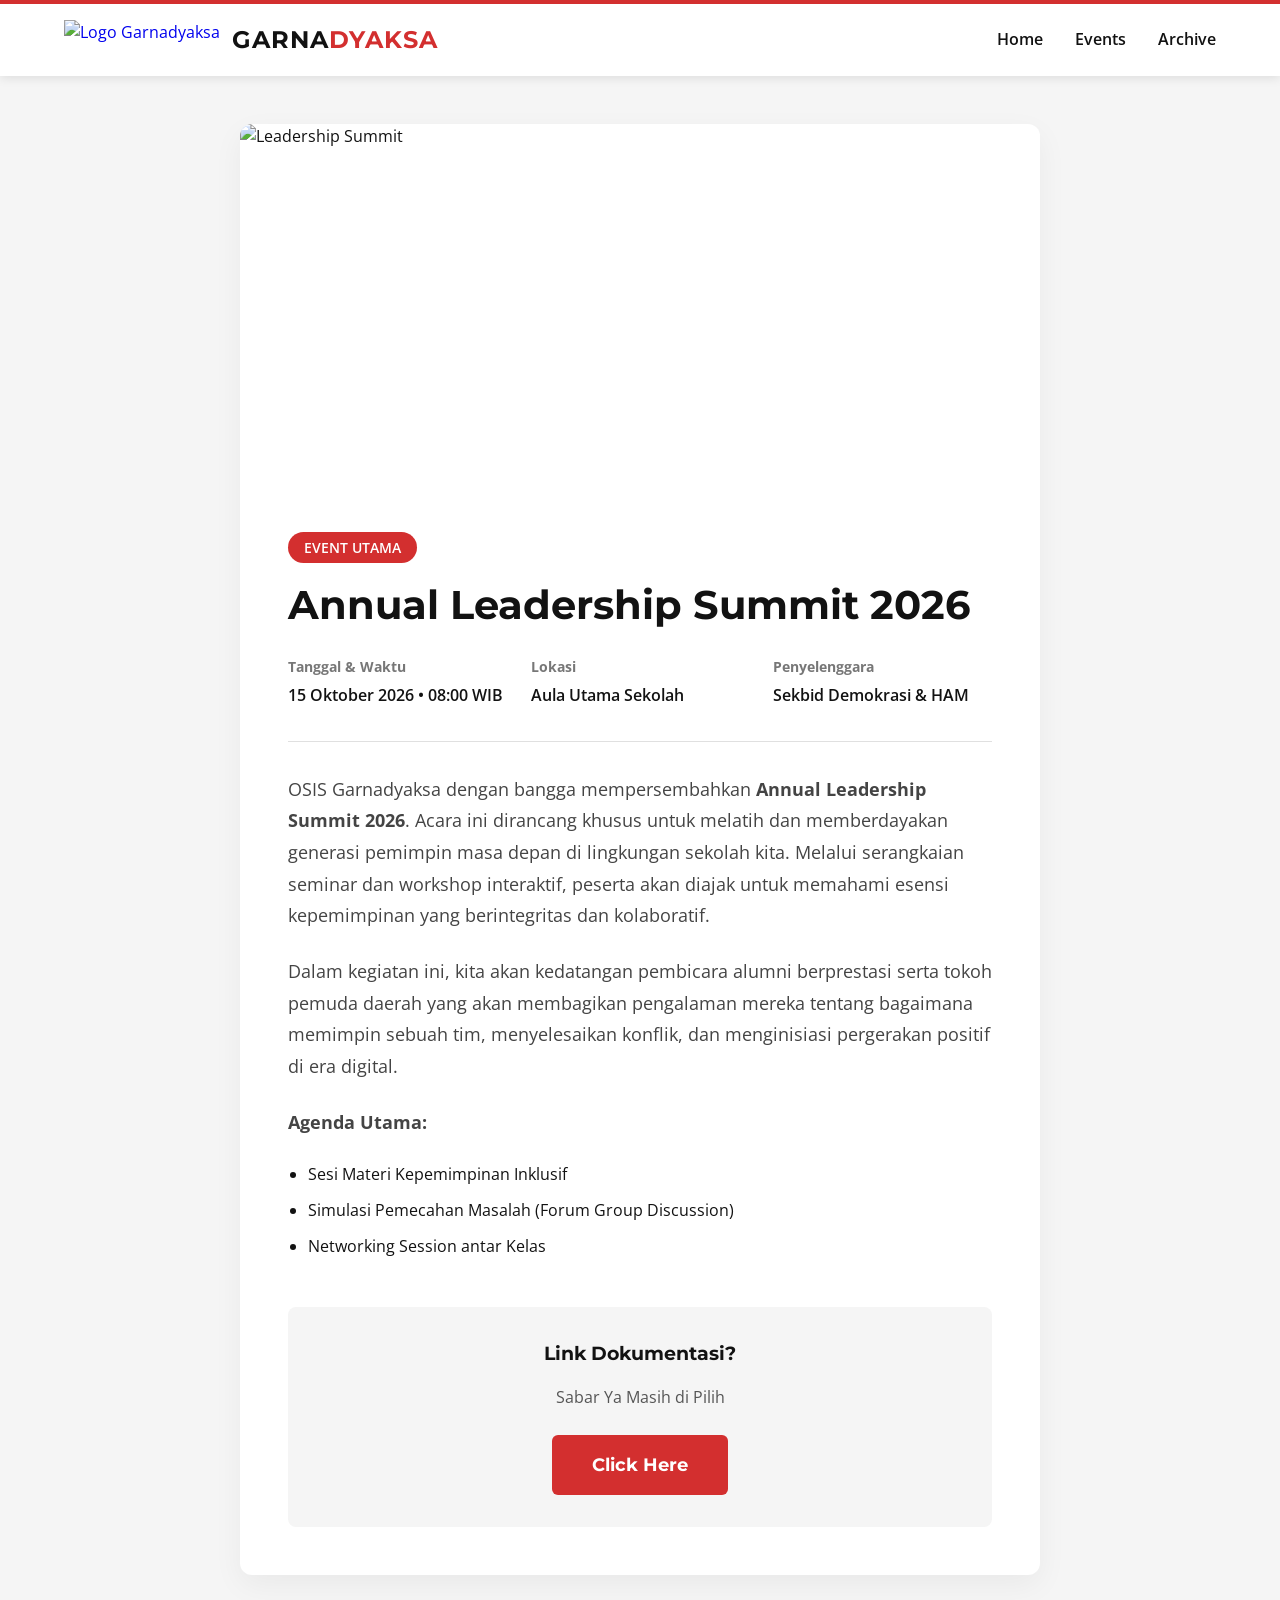
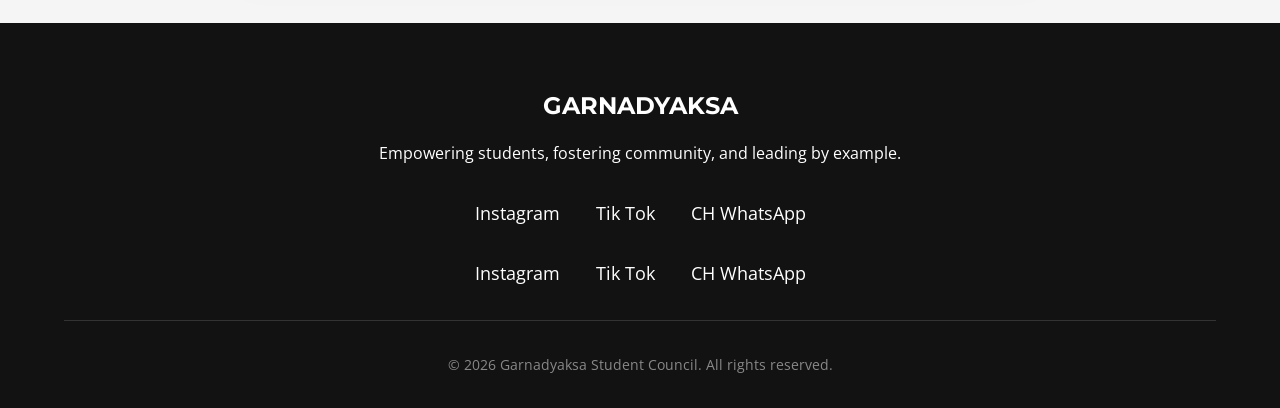
==== event/event.html @ 120b54b3 "プライベートも" ====
<!DOCTYPE html>
<html lang="en">
<head>
    <meta charset="UTF-8">
    <meta name="viewport" content="width=device-width, initial-scale=1.0">
    <title>Annual Leadership Summit | Garnadyaksa</title>
    
    <link href="https://fonts.googleapis.com/css2?family=Montserrat:wght@700&family=Open+Sans:wght@400;600&display=swap" rel="stylesheet">
    
    <link rel="stylesheet" href="../homepage.css">
    <link rel="stylesheet" href="../event.css">
</head>
<body>

    <header>
        <a href="../homepage/homepage.html" class="logo">
            <img src="https://raw.githubusercontent.com/Renzsy17/Hwhehehe/refs/heads/main/22493053-5ec3-48b7-905f-f6b8067cf35c_removalai_preview.png" alt="Logo Garnadyaksa">
            <div class="logo-text">GARNA<span>DYAKSA</span></div>
        </a>
        <nav>
            <a href="../homepage/homepage.html">Home</a>
            <a href="../homepage/homepage.html#current-events">Events</a>
            <a href="../homepage/homepage.html#archive">Archive</a>
        </nav>
    </header>

    <main class="event-page-bg">
        <article class="article-wrapper">
            
            <img src="https://images.unsplash.com/photo-1540575467063-178a50c2df87?q=80&w=1200&auto=format&fit=crop" alt="Leadership Summit" class="article-hero-img">
            
            <div class="article-content">
                <span class="article-category">Event Utama</span>
                <h1 class="article-title">Annual Leadership Summit 2026</h1>
                
                <div class="article-meta-grid">
                    <div class="meta-box">
                        <h5>Tanggal & Waktu</h5>
                        <p>15 Oktober 2026 • 08:00 WIB</p>
                    </div>
                    <div class="meta-box">
                        <h5>Lokasi</h5>
                        <p>Aula Utama Sekolah</p>
                    </div>
                    <div class="meta-box">
                        <h5>Penyelenggara</h5>
                        <p>Sekbid Demokrasi & HAM</p>
                    </div>
                </div>

                <div class="article-body">
                    <p>OSIS Garnadyaksa dengan bangga mempersembahkan <strong>Annual Leadership Summit 2026</strong>. Acara ini dirancang khusus untuk melatih dan memberdayakan generasi pemimpin masa depan di lingkungan sekolah kita. Melalui serangkaian seminar dan workshop interaktif, peserta akan diajak untuk memahami esensi kepemimpinan yang berintegritas dan kolaboratif.</p>
                    
                    <p>Dalam kegiatan ini, kita akan kedatangan pembicara alumni berprestasi serta tokoh pemuda daerah yang akan membagikan pengalaman mereka tentang bagaimana memimpin sebuah tim, menyelesaikan konflik, dan menginisiasi pergerakan positif di era digital.</p>
                    
                    <p><strong>Agenda Utama:</strong></p>
                    <ul>
                        <li style="margin-left: 20px; margin-bottom: 10px;">Sesi Materi Kepemimpinan Inklusif</li>
                        <li style="margin-left: 20px; margin-bottom: 10px;">Simulasi Pemecahan Masalah (Forum Group Discussion)</li>
                        <li style="margin-left: 20px; margin-bottom: 10px;">Networking Session antar Kelas</li>
                    </ul>
                </div>

                <div class="article-cta">
                    <h3 style="margin-bottom: 1rem;">Link Dokumentasi?</h3>
                    <p style="margin-bottom: 1.5rem; color: #555;">Sabar Ya Masih di Pilih</p>
                    <a href="#" class="btn-register">Click Here</a>
                </div>

            </div>
        </article>
    </main>

    <footer>
        <div class="footer-content">
            <h2>GARNADYAKSA</h2>
            <p>Empowering students, fostering community, and leading by example.</p>
             <div class="social-links">
    <a href="https://www.instagram.com/osis.garnadyaksa" target="_blank">Instagram</a>
    <a href="https://www.tiktok.com/@osissman1bawang" target="_blank">Tik Tok</a>
    <a href="https://whatsapp.com/channel/0029Vb3XNrkBqbr2sA5l6531" target="_blank">CH WhatsApp</a>
</div> <div class="social-links">
     <a href="https://www.instagram.com/osis.garnadyaksa" target="_blank">Instagram</a>
     <a href="https://www.tiktok.com/@osissman1bawang" target="_blank">Tik Tok</a>
     <a href="https://whatsapp.com/channel/0029Vb3XNrkBqbr2sA5l6531" target="_blank">CH WhatsApp</a>
 </div>
        </div>
        <div class="copyright">
            &copy; 2026 Garnadyaksa Student Council. All rights reserved.
        </div>
    </footer>

</body>
</html>
---- homepage.css ----
/* --- CSS Variables based on PDR Palette --- */
:root {
    --primary-red: #D32F2F;
    --deep-black: #121212;
    --clean-white: #FFFFFF;
    --slate-gray: #F5F5F5;
    
    --font-heading: 'Montserrat', sans-serif;
    --font-body: 'Open Sans', sans-serif;
}

/* --- Reset & Base Styles --- */
* {
    margin: 0;
    padding: 0;
    box-sizing: border-box;
}

body {
    font-family: var(--font-body);
    background-color: var(--clean-white);
    color: var(--deep-black);
    line-height: 1.6;
}

h1, h2, h3 {
    font-family: var(--font-heading);
    color: var(--deep-black);
}

a {
    text-decoration: none;
    transition: color 0.3s ease;
}

/* --- Navigation & Sticky Header --- */
header {
    position: sticky;
    top: 0;
    background-color: var(--clean-white);
    box-shadow: 0 2px 10px rgba(0,0,0,0.1);
    z-index: 1000;
    display: flex;
    justify-content: space-between;
    align-items: center;
    padding: 1rem 5%;
    border-top: 4px solid var(--primary-red);
}

/* --- Pengaturan Logo + Gambar --- */
.logo {
    display: flex;
    align-items: center;
    gap: 12px;
    text-decoration: none;
}

.logo img, .logo-img {
    height: 40px !important; 
    width: auto;
    object-fit: contain;
    flex-shrink: 0; 
}

/* Mempertahankan Font dan Warna Hitam */
.logo-text {
    font-family: var(--font-heading); 
    font-size: 1.5rem;
    color: var(--deep-black);
    letter-spacing: 1px;
    font-weight: 700;
}

.logo-text span {
    color: var(--primary-red); 
}

nav {
    display: flex;
    align-items: center;
}

nav a {
    color: var(--deep-black);
    margin-left: 2rem;
    font-weight: 600;
}

nav a:hover {
    color: var(--primary-red);
}

/* --- Section Container --- */
section {
    padding: 5rem 5%;
}

.section-title {
    text-align: center;
    font-size: 2.5rem;
    margin-bottom: 3rem;
    text-transform: uppercase;
}

/* --- Hero Section --- */
#hero {
    height: 28vh;
    display: flex;
    flex-direction: column;
    justify-content: center;
    align-items: center;
    text-align: center;
    /* Placeholder background image with dark overlay */
    background: linear-gradient(rgba(18, 18, 18, 0.1), rgba(18, 18, 18, 0.2)), url('https://raw.githubusercontent.com/Renzsy17/Hwhehehe/refs/heads/main/IMG-20260318-WA0023.jpg') center/cover no-repeat;
    color: var(--clean-white);
    padding: 0 20px;
}

/* #hero h1 {
    color: var(--clean-white);
    font-size: clamp(3rem, 5vw, 5rem);
    margin-bottom: 1rem;
    letter-spacing: 2px;
}

#hero p {
    font-size: 1.2rem;
    margin-bottom: 2rem;
    max-width: 600px;
}

.btn-primary {
    background-color: var(--primary-red);
    color: var(--clean-white);
    padding: 1rem 2rem;
    font-family: var(--font-heading);
    font-size: 1rem;
    border-radius: 4px;
    transition: background-color 0.3s ease, transform 0.2s ease;
}

.btn-primary:hover {
    background-color: #b71c1c;
    color: var(--clean-white);
    transform: translateY(-2px);
}*/

/* --- Tentang OSIS --- */
#tentang-osis {
    background-color: var(--slate-gray);
    padding: 3rem 5%;
    text-align: left;
    border-bottom: 1px solid #FFFFFF;
}

.tentang-container {
    max-width: 800px;
    margin: 0 auto;
}

.badge {
    display: inline-block;
    background-color: var(--clean-white);
    color: var(--deep-black);
    padding: 0.3rem 0.8rem;
    font-size: 0.8rem;
    font-weight: 600;
    border-radius: 20px;
    margin-bottom: 1rem;
    text-transform: uppercase;
    letter-spacing: 1px;
}

#tentang-osis h2 {
    font-size: 2rem;
    margin-bottom: 1rem;
}

#tentang-osis p {
    font-size: 1.1rem;
    color: #444; 
}

/* --- 10 Sekbid OSIS (Horizontal Scroll) --- */
#sekbid-osis {
    background-color: var(--slate-gray); /* Latar abu-abu agar kontras dengan Tentang OSIS yang putih */
    padding: 4rem 5%;
}

.horizontal-scroll-container {
    display: flex; /* Membuat elemen berjajar ke samping */
    overflow-x: auto; /* Memunculkan scroll horizontal jika isinya melebihi layar */
    gap: 1.5rem; /* Jarak antar foto */
    padding-bottom: 1.5rem; /* Memberi ruang di bawah agar scrollbar tidak menabrak teks */
    scroll-snap-type: x mandatory; /* Membuat efek geser (swipe) lebih mulus di HP */
    -webkit-overflow-scrolling: touch;
}

/* Kustomisasi bentuk Scrollbar agar lebih estetik */
.horizontal-scroll-container::-webkit-scrollbar {
    height: 8px; /* Ketebalan scrollbar */
}
.horizontal-scroll-container::-webkit-scrollbar-track {
    background: #e0e0e0;
    border-radius: 10px;
}
.horizontal-scroll-container::-webkit-scrollbar-thumb {
    background: var(--primary-red); /* Warna scrollbar merah */
    border-radius: 10px;
}

.sekbid-item {
    flex: 0 0 200px; /* Ukuran lebar setiap kotak foto (tidak akan mengecil) */
    scroll-snap-align: start;
    text-align: center;
}

.sekbid-item img {
    width: 100%; /* Mengikuti lebar container .sekbid-item (200px) */
    aspect-ratio: 1 / 1; /* MEMAKSA gambar menjadi rasio kotak 1x1 */
    object-fit: cover; /* Agar gambar tidak gepeng saat dipotong menjadi 1x1 */
    border-radius: 12px; /* Membuat sudut foto agak membulat (opsional) */
    box-shadow: 0 4px 6px rgba(0,0,0,0.1); /* Efek bayangan tipis */
    margin-bottom: 1rem;
    background-color: #ccc;
}

.sekbid-item h4 {
    font-size: 1.1rem;
    color: var(--deep-black);
}

/* --- Event Spotlight (Current) --- */
#current-events .grid-2-col {
    display: grid;
    grid-template-columns: repeat(auto-fit, minmax(300px, 1fr));
    gap: 2rem;
    max-width: 1200px;
    margin: 0 auto;
}

.event-card {
    background-color: var(--clean-white);
    border: 1px solid var(--slate-gray);
    border-radius: 8px;
    overflow: hidden;
    box-shadow: 0 4px 6px rgba(0,0,0,0.05);
    transition: transform 0.3s ease;
}

.event-card:hover {
    transform: translateY(-5px);
}

.event-image {
    width: 100%;
    height: 200px;
    background-color: var(--slate-gray);
    object-fit: cover;
}

.event-content {
    padding: 1.5rem;
}

.event-date {
    color: var(--primary-red);
    font-weight: 600;
    font-size: 0.9rem;
    margin-bottom: 0.5rem;
    display: block;
}

.event-title {
    font-size: 1.5rem;
    margin-bottom: 1rem;
}

/* --- The Archive (Past Events) --- */
#archive {
    background-color: var(--slate-gray);
}

.masonry-grid {
    display: grid;
    grid-template-columns: repeat(auto-fit, minmax(250px, 1fr));
    gap: 1.5rem;
    max-width: 1200px;
    margin: 0 auto;
}

.archive-item {
    position: relative;
    border-radius: 8px;
    overflow: hidden;
    aspect-ratio: 1 / 1;
    background-color: #ccc; 
    cursor: pointer;
}

.archive-item img {
    width: 100%;
    height: 100%;
    object-fit: cover;
    transition: transform 0.5s ease;
}

.archive-overlay {
    position: absolute;
    top: 0;
    left: 0;
    width: 100%;
    height: 100%;
    background: rgba(18, 18, 18, 0.8);
    display: flex;
    align-items: center;
    justify-content: center;
    opacity: 0;
    transition: opacity 0.3s ease;
}

.archive-item:hover img {
    transform: scale(1.05);
}

.archive-item:hover .archive-overlay {
    opacity: 1;
}

.archive-overlay h3 {
    color: var(--primary-red);
    text-align: center;
    padding: 1rem;
    font-size: 1.2rem;
    transform: translateY(20px);
    transition: transform 0.3s ease;
}

.archive-item:hover .archive-overlay h3 {
    transform: translateY(0);
}

/* --- Footer --- */
footer {
    background-color: var(--deep-black);
    color: var(--clean-white);
    padding: 4rem 5% 2rem;
    text-align: center;
}

.footer-content {
    max-width: 800px;
    margin: 0 auto 2rem;
}

.footer-content h2 {
    color: var(--clean-white);
    margin-bottom: 1rem;
}

.social-links {
    margin: 2rem 0;
}

.social-links a {
    color: var(--clean-white);
    margin: 0 1rem;
    font-size: 1.1rem;
}

.social-links a:hover {
    color: var(--primary-red);
}

.copyright {
    color: #888;
    font-size: 0.9rem;
    border-top: 1px solid #333;
    padding-top: 2rem;
    margin-top: 2rem;
}
---- event.css ----
/* --- Khusus Halaman Detail Event --- */

/* Latar belakang abu-abu agar kertas artikel (putih) terlihat menonjol */
.event-page-bg {
    background-color: var(--slate-gray);
    padding: 3rem 5%;
}

/* Membungkus artikel agar terlihat seperti selembar kertas/kartu besar */
.article-wrapper {
    background-color: var(--clean-white);
    max-width: 800px; /* Lebar ideal untuk membaca agar mata tidak lelah */
    margin: 0 auto;
    border-radius: 12px;
    overflow: hidden;
    box-shadow: 0 10px 30px rgba(0,0,0,0.05);
}

/* Gambar utama event (Hero Image Artikel) */
.article-hero-img {
    width: 100%;
    height: clamp(250px, 40vh, 450px); /* Responsif: mengecil di HP, membesar di PC */
    object-fit: cover;
    display: block;
}

/* Area konten teks */
.article-content {
    padding: clamp(1.5rem, 5vw, 3rem);
}

.article-category {
    display: inline-block;
    background-color: var(--primary-red);
    color: var(--clean-white);
    padding: 0.3rem 1rem;
    border-radius: 20px;
    font-size: 0.85rem;
    font-weight: 600;
    text-transform: uppercase;
    margin-bottom: 1rem;
}

.article-title {
    font-size: clamp(2rem, 4vw, 2.5rem);
    margin-bottom: 1.5rem;
    line-height: 1.3;
}

/* Info detail event (Waktu, Tempat, dll) */
.article-meta-grid {
    display: grid;
    grid-template-columns: repeat(auto-fit, minmax(200px, 1fr));
    gap: 1.5rem;
    padding-bottom: 2rem;
    margin-bottom: 2rem;
    border-bottom: 1px solid #E0E0E0;
}

.meta-box h5 {
    font-size: 0.9rem;
    color: #777;
    margin-bottom: 0.3rem;
}

.meta-box p {
    font-weight: 600;
    color: var(--deep-black);
}

/* Paragraf Artikel */
.article-body p {
    font-size: 1.1rem;
    line-height: 1.8;
    color: #444;
    margin-bottom: 1.5rem;
}

/* Kotak Call to Action (Tombol Daftar) */
.article-cta {
    background-color: var(--slate-gray);
    padding: 2rem;
    text-align: center;
    border-radius: 8px;
    margin-top: 3rem;
}

.btn-register {
    display: inline-block;
    background-color: var(--primary-red);
    color: var(--clean-white);
    padding: 1rem 2.5rem;
    font-family: var(--font-heading);
    font-size: 1.1rem;
    font-weight: 700;
    border-radius: 6px;
    transition: transform 0.2s ease, background-color 0.2s ease;
}

.btn-register:hover {
    transform: translateY(-3px);
    background-color: #b71c1c;
    color: var(--clean-white);
}
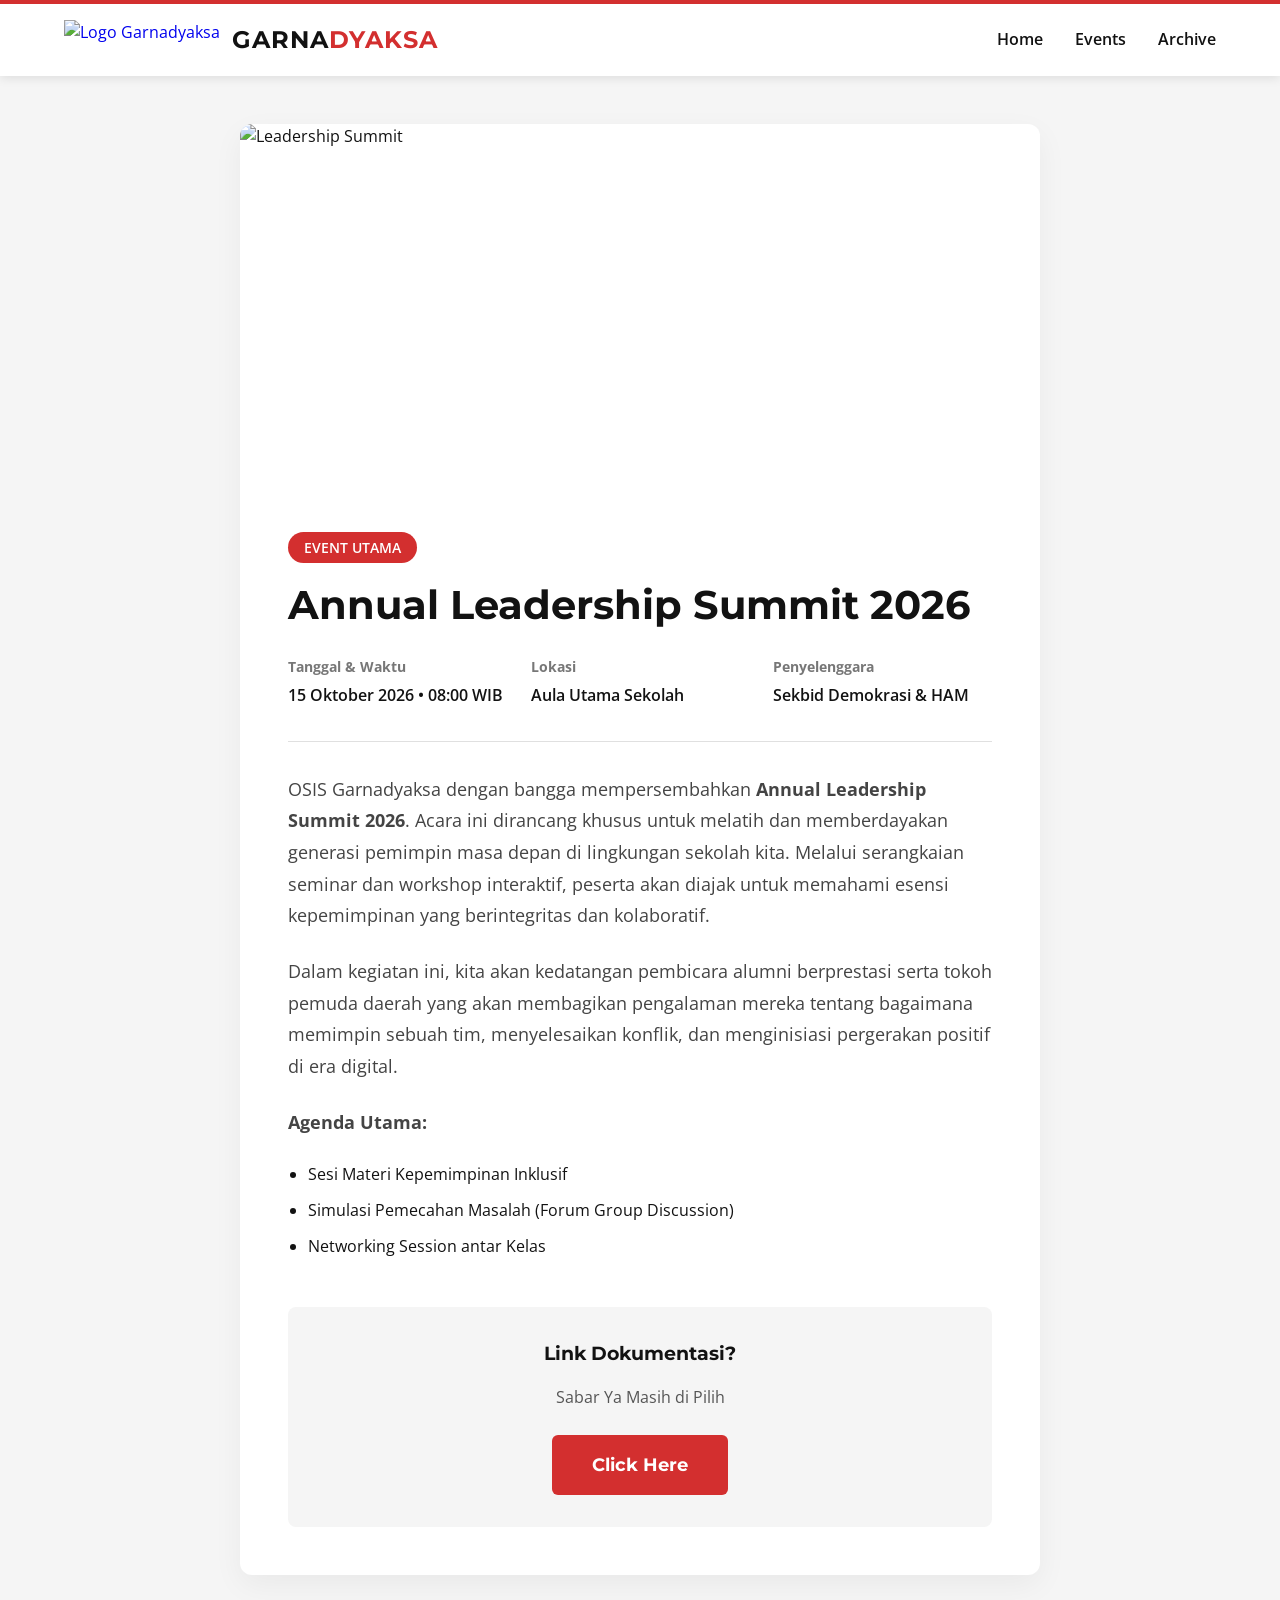
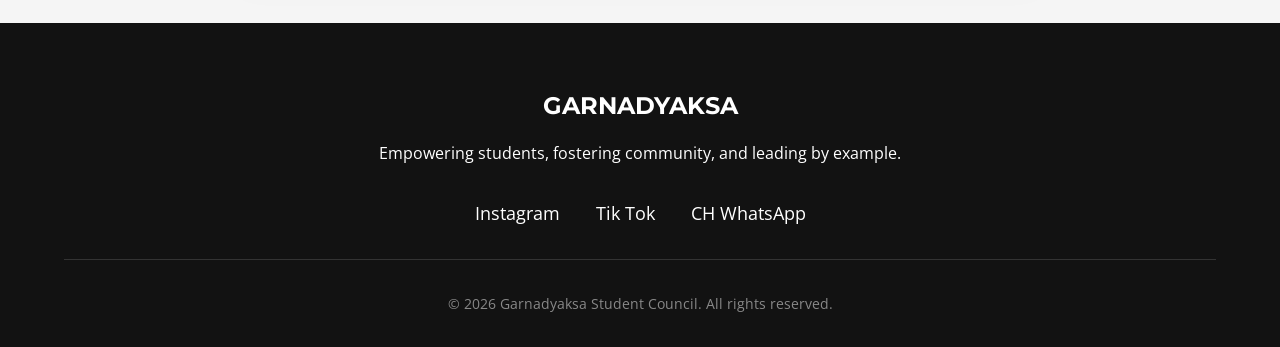
==== commit 9e76ccde: "event.html" ====
--- a/event/event.html
+++ b/event/event.html
@@ -13,14 +13,14 @@
 <body>
 
     <header>
-        <a href="../homepage/homepage.html" class="logo">
+        <a href="../index.html" class="logo">
             <img src="https://raw.githubusercontent.com/Renzsy17/Hwhehehe/refs/heads/main/22493053-5ec3-48b7-905f-f6b8067cf35c_removalai_preview.png" alt="Logo Garnadyaksa">
             <div class="logo-text">GARNA<span>DYAKSA</span></div>
         </a>
         <nav>
-            <a href="../homepage/homepage.html">Home</a>
-            <a href="../homepage/homepage.html#current-events">Events</a>
-            <a href="../homepage/homepage.html#archive">Archive</a>
+            <a href="../index.html">Home</a>
+            <a href="../index.html#current-events">Events</a>
+            <a href="../index.html#archive">Archive</a>
         </nav>
     </header>
 
@@ -79,11 +79,7 @@
     <a href="https://www.instagram.com/osis.garnadyaksa" target="_blank">Instagram</a>
     <a href="https://www.tiktok.com/@osissman1bawang" target="_blank">Tik Tok</a>
     <a href="https://whatsapp.com/channel/0029Vb3XNrkBqbr2sA5l6531" target="_blank">CH WhatsApp</a>
-</div> <div class="social-links">
-     <a href="https://www.instagram.com/osis.garnadyaksa" target="_blank">Instagram</a>
-     <a href="https://www.tiktok.com/@osissman1bawang" target="_blank">Tik Tok</a>
-     <a href="https://whatsapp.com/channel/0029Vb3XNrkBqbr2sA5l6531" target="_blank">CH WhatsApp</a>
- </div>
+</div> 
         </div>
         <div class="copyright">
             &copy; 2026 Garnadyaksa Student Council. All rights reserved.
@@ -91,4 +87,4 @@
     </footer>
 
 </body>
-</html>+</html>
